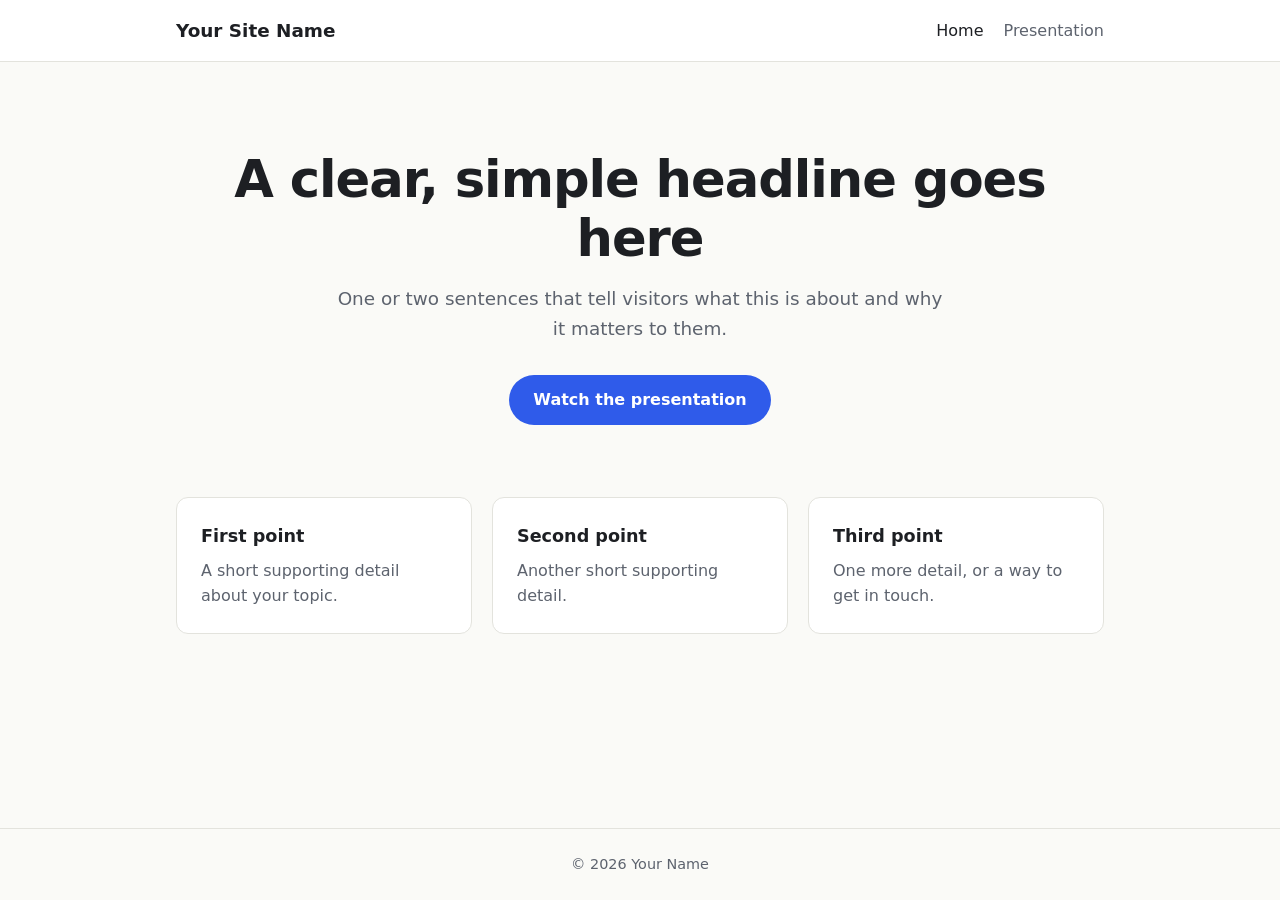
==== index.html @ c36fdcee "Add files via upload" ====
<!doctype html>
<html lang="en">
<head>
  <meta charset="utf-8">
  <meta name="viewport" content="width=device-width, initial-scale=1">
  <title>Your Site Name</title>
  <meta name="description" content="A one-sentence description of your site.">
  <link rel="stylesheet" href="style.css">
</head>
<body>

  <header class="site-header">
    <div class="container">
      <a class="brand" href="index.html">Your Site Name</a>
      <nav class="nav">
        <a href="index.html" aria-current="page">Home</a>
        <a href="presentation.html">Presentation</a>
      </nav>
    </div>
  </header>

  <main>
    <section class="hero">
      <div class="container">
        <!-- EDIT: your headline and intro -->
        <h1>A clear, simple headline goes here</h1>
        <p>One or two sentences that tell visitors what this is about and why it matters to them.</p>
        <a class="button" href="presentation.html">Watch the presentation</a>
      </div>
    </section>

    <section class="container cards">
      <!-- EDIT: three short highlights, or delete this section -->
      <div class="card">
        <h2>First point</h2>
        <p>A short supporting detail about your topic.</p>
      </div>
      <div class="card">
        <h2>Second point</h2>
        <p>Another short supporting detail.</p>
      </div>
      <div class="card">
        <h2>Third point</h2>
        <p>One more detail, or a way to get in touch.</p>
      </div>
    </section>
  </main>

  <footer class="site-footer">
    <div class="container">
      &copy; <span id="year">2026</span> Your Name
    </div>
  </footer>

  <script>document.getElementById("year").textContent = new Date().getFullYear();</script>
</body>
</html>
---- style.css ----
/* ---------- Theme ---------- */
:root {
  --bg: #fafaf7;
  --surface: #ffffff;
  --text: #1d1f23;
  --muted: #5d636e;
  --accent: #2f5bea;
  --accent-hover: #2348c4;
  --border: #e3e3dd;
  --radius: 12px;
  --max: 960px;
}

@media (prefers-color-scheme: dark) {
  :root {
    --bg: #14161a;
    --surface: #1c1f25;
    --text: #eceef2;
    --muted: #a0a6b1;
    --accent: #7c9bff;
    --accent-hover: #9cb3ff;
    --border: #2c3038;
  }
}

/* ---------- Base ---------- */
* { box-sizing: border-box; }

html { -webkit-text-size-adjust: 100%; }

body {
  margin: 0;
  background: var(--bg);
  color: var(--text);
  font-family: system-ui, -apple-system, "Segoe UI", Roboto, sans-serif;
  line-height: 1.6;
  display: flex;
  flex-direction: column;
  min-height: 100vh;
}

a { color: var(--accent); }
a:hover { color: var(--accent-hover); }

.container {
  width: 100%;
  max-width: var(--max);
  margin: 0 auto;
  padding: 0 16px;
}

/* ---------- Header / nav ---------- */
.site-header {
  border-bottom: 1px solid var(--border);
  background: var(--surface);
}

.site-header .container {
  display: flex;
  align-items: center;
  justify-content: space-between;
  flex-wrap: wrap;
  gap: 8px 24px;
  padding-top: 16px;
  padding-bottom: 16px;
}

.brand {
  font-weight: 700;
  font-size: 1.15rem;
  color: var(--text);
  text-decoration: none;
}

.nav { display: flex; gap: 20px; }

.nav a {
  color: var(--muted);
  text-decoration: none;
  font-weight: 500;
}

.nav a:hover,
.nav a[aria-current="page"] { color: var(--text); }

/* ---------- Main ---------- */
main { flex: 1; }

.hero {
  padding: 88px 0 72px;
  text-align: center;
}

.hero h1 {
  font-size: clamp(2rem, 5vw, 3.2rem);
  line-height: 1.15;
  margin: 0 0 16px;
  letter-spacing: -0.02em;
}

.hero p {
  font-size: 1.15rem;
  color: var(--muted);
  max-width: 620px;
  margin: 0 auto 32px;
}

.button {
  display: inline-block;
  background: var(--accent);
  color: #fff;
  padding: 12px 24px;
  border-radius: 999px;
  text-decoration: none;
  font-weight: 600;
  transition: background 0.15s ease;
}

.button:hover { background: var(--accent-hover); color: #fff; }

.button.secondary {
  background: transparent;
  color: var(--accent);
  border: 2px solid var(--accent);
}

.button.secondary:hover { background: var(--accent); color: #fff; }

.cards {
  display: grid;
  grid-template-columns: repeat(auto-fit, minmax(240px, 1fr));
  gap: 20px;
  padding-bottom: 80px;
}

.card {
  background: var(--surface);
  border: 1px solid var(--border);
  border-radius: var(--radius);
  padding: 24px;
}

.card h2 { font-size: 1.1rem; margin: 0 0 8px; }
.card p { margin: 0; color: var(--muted); }

/* ---------- Presentation page ---------- */
.page-head { padding: 56px 0 24px; }

.page-head h1 {
  font-size: clamp(1.7rem, 4vw, 2.4rem);
  margin: 0 0 8px;
  letter-spacing: -0.01em;
}

.page-head p { color: var(--muted); margin: 0; }

.video {
  position: relative;
  width: 100%;
  aspect-ratio: 16 / 9;
  border-radius: var(--radius);
  overflow: hidden;
  background: #000;
  border: 1px solid var(--border);
}

.video iframe {
  position: absolute;
  inset: 0;
  width: 100%;
  height: 100%;
  border: 0;
}

.download {
  display: flex;
  align-items: center;
  justify-content: space-between;
  flex-wrap: wrap;
  gap: 16px;
  margin: 28px 0 80px;
  padding: 24px;
  background: var(--surface);
  border: 1px solid var(--border);
  border-radius: var(--radius);
}

.download h2 { font-size: 1.1rem; margin: 0 0 4px; }
.download p { margin: 0; color: var(--muted); font-size: 0.95rem; }

/* ---------- Footer ---------- */
.site-footer {
  border-top: 1px solid var(--border);
  padding: 24px 0;
  color: var(--muted);
  font-size: 0.9rem;
  text-align: center;
}
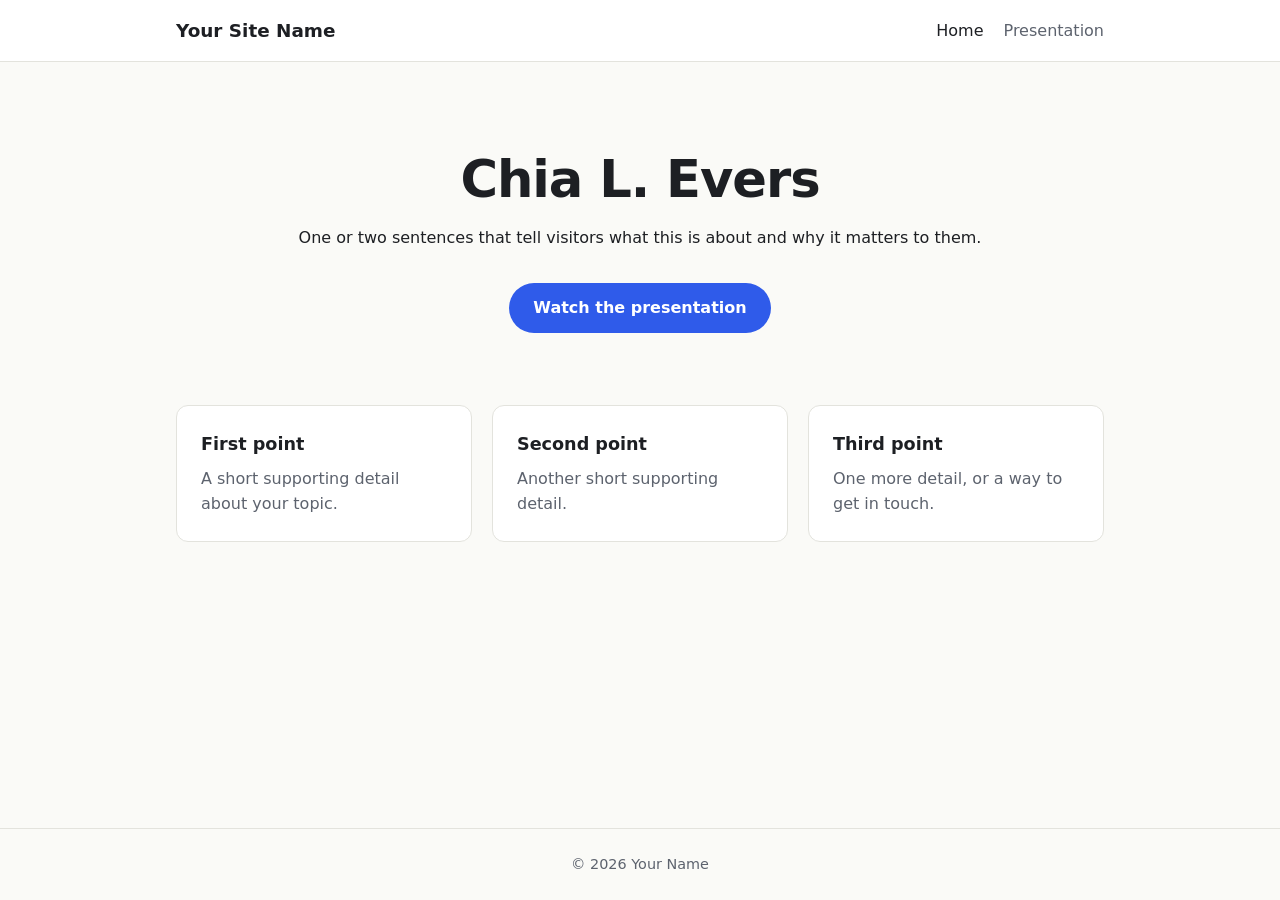
==== commit b773ea14: "Modify headline and intro in index.html Updated the headline and intro text in the hero section." ====
--- a/index.html
+++ b/index.html
@@ -23,8 +23,8 @@
     <section class="hero">
       <div class="container">
         <!-- EDIT: your headline and intro -->
-        <h1>A clear, simple headline goes here</h1>
-        <p>One or two sentences that tell visitors what this is about and why it matters to them.</p>
+        <h1>Chia L. Evers</h1>
+        <!<p>One or two sentences that tell visitors what this is about and why it matters to them.</p>
         <a class="button" href="presentation.html">Watch the presentation</a>
       </div>
     </section>
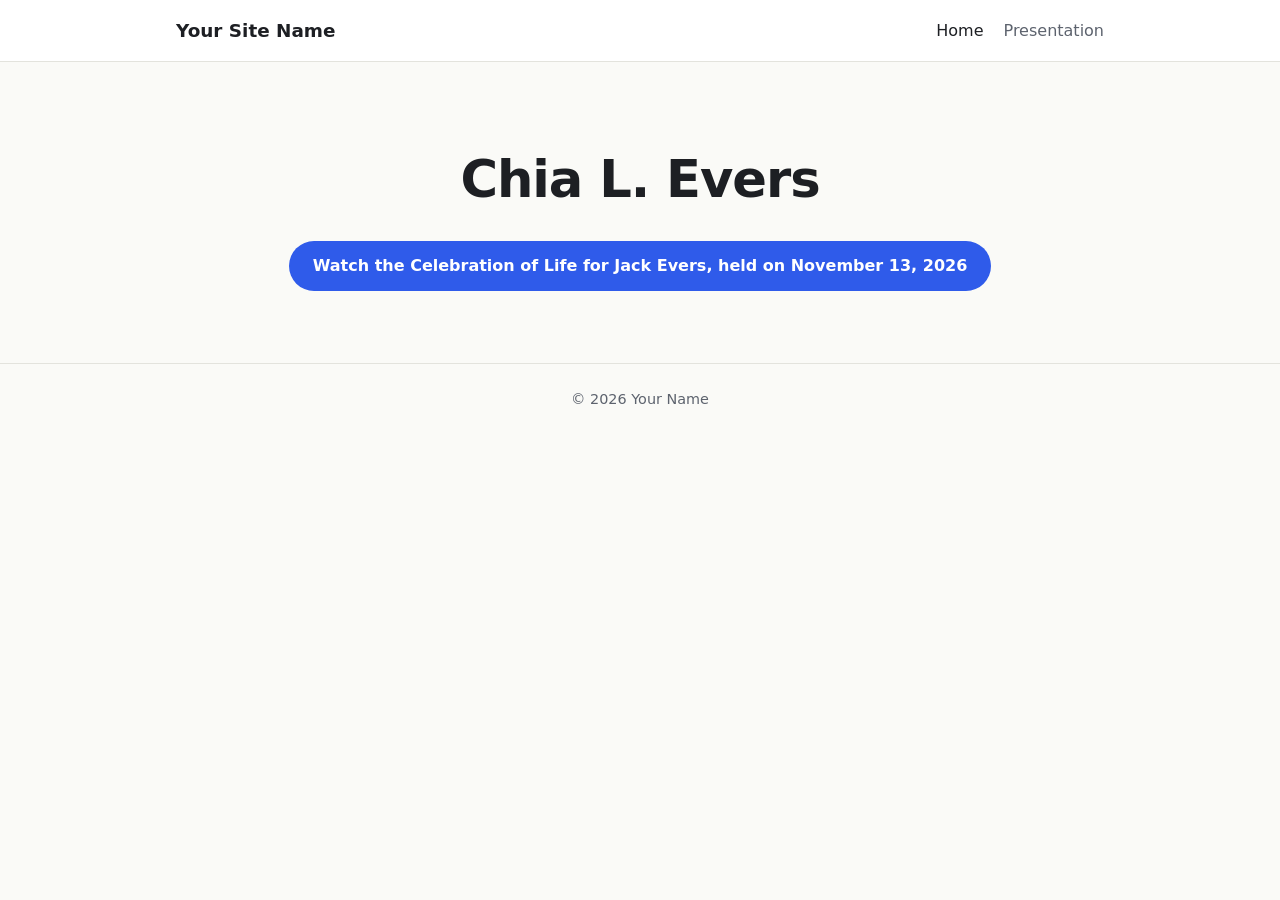
==== commit b5b12166: "Modify index.html for Jack Evers' celebration Updated the content to reflect a celebration of life f" ====
--- a/index.html
+++ b/index.html
@@ -24,27 +24,12 @@
       <div class="container">
         <!-- EDIT: your headline and intro -->
         <h1>Chia L. Evers</h1>
-        <!<p>One or two sentences that tell visitors what this is about and why it matters to them.</p>
-        <a class="button" href="presentation.html">Watch the presentation</a>
+        <p></p>
+        <a class="button" href="jackevers.html">Watch the Celebration of Life for Jack Evers, held on November 13, 2026</a>
       </div>
     </section>
 
-    <section class="container cards">
-      <!-- EDIT: three short highlights, or delete this section -->
-      <div class="card">
-        <h2>First point</h2>
-        <p>A short supporting detail about your topic.</p>
-      </div>
-      <div class="card">
-        <h2>Second point</h2>
-        <p>Another short supporting detail.</p>
-      </div>
-      <div class="card">
-        <h2>Third point</h2>
-        <p>One more detail, or a way to get in touch.</p>
-      </div>
-    </section>
-  </main>
+  
 
   <footer class="site-footer">
     <div class="container">
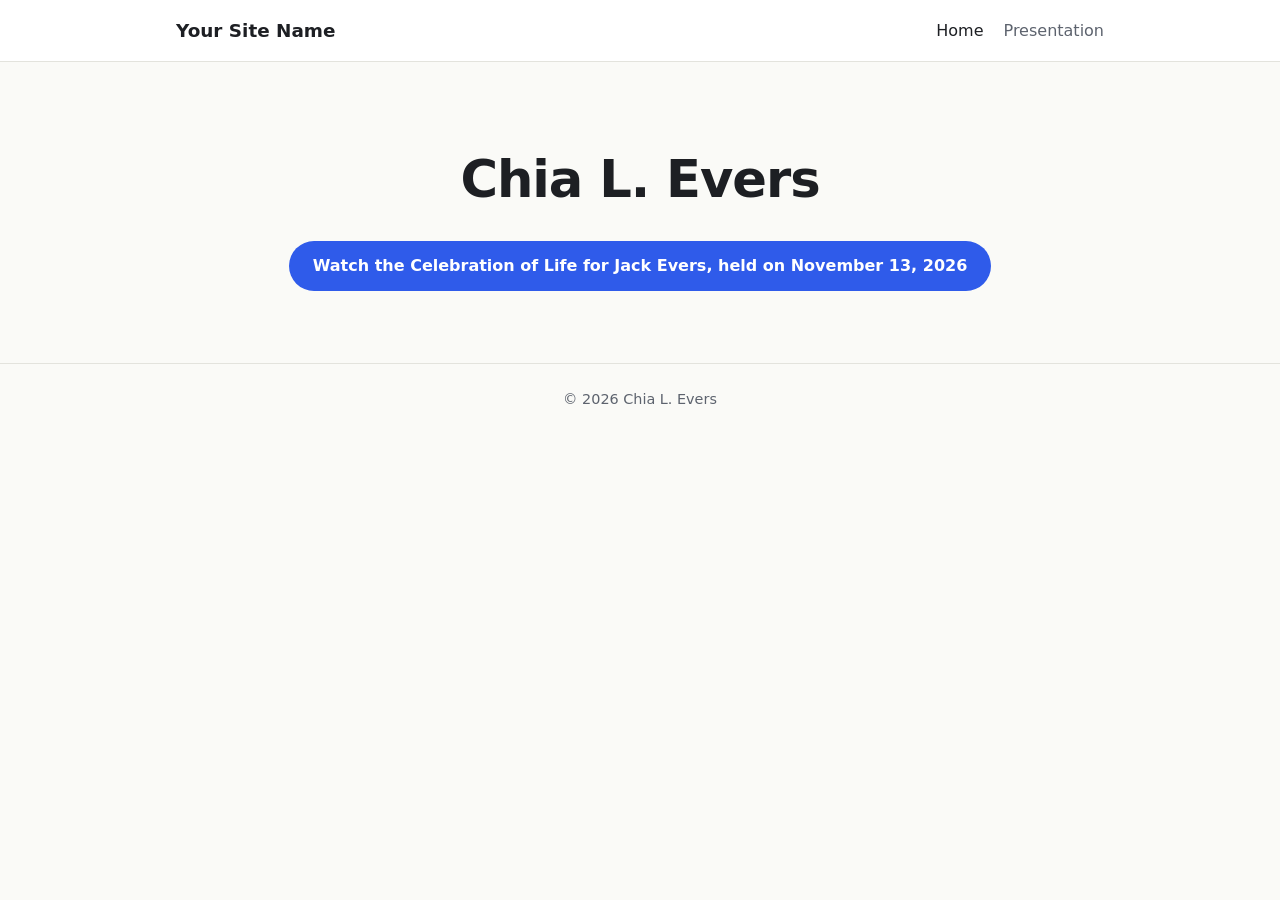
==== commit 2e8379a3: "Update footer name to Chia L. Evers" ====
--- a/index.html
+++ b/index.html
@@ -33,7 +33,7 @@
 
   <footer class="site-footer">
     <div class="container">
-      &copy; <span id="year">2026</span> Your Name
+      &copy; <span id="year">2026</span> Chia L. Evers
     </div>
   </footer>
 
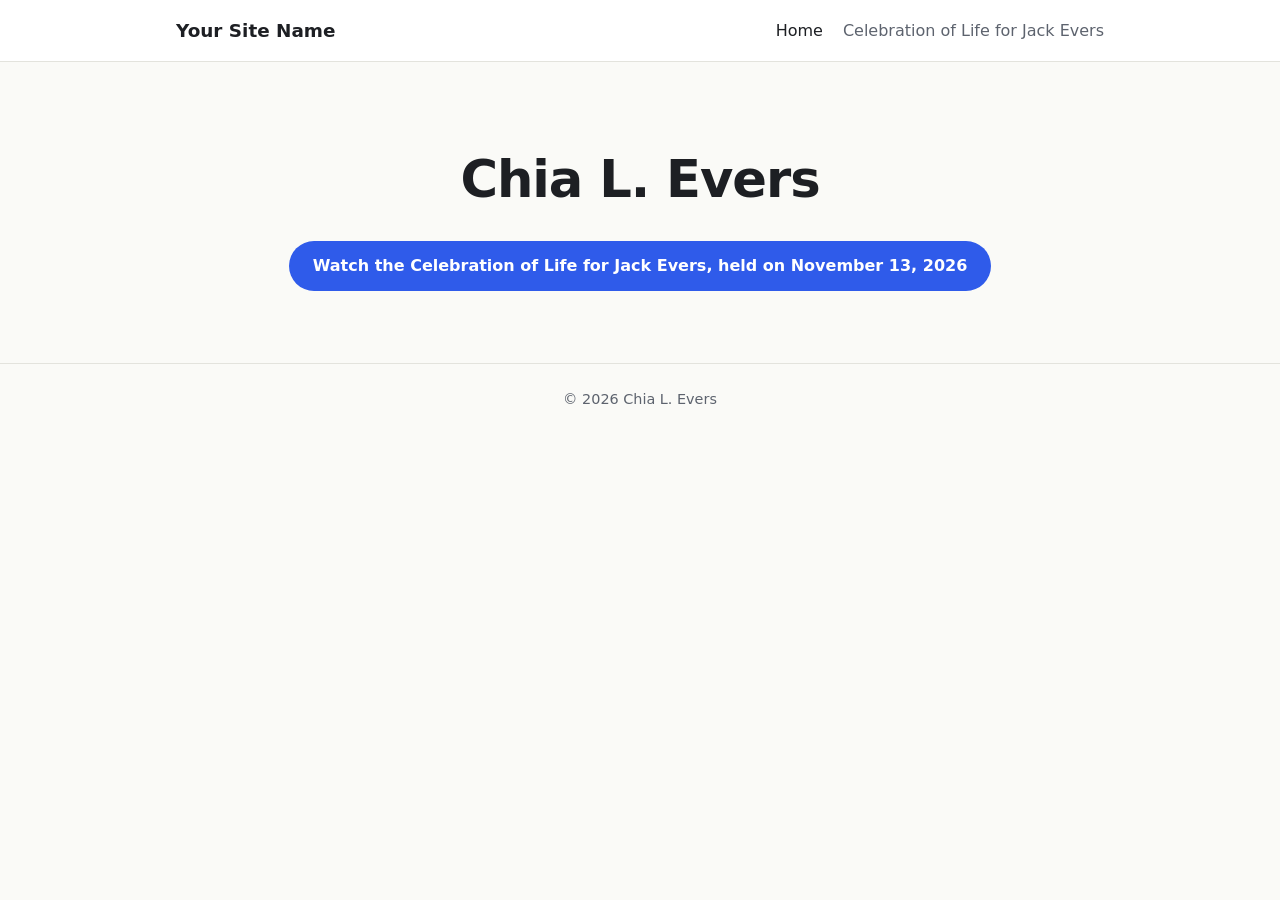
==== commit 9a17ee7b: "Update navigation link to Jack Evers celebration" ====
--- a/index.html
+++ b/index.html
@@ -3,8 +3,8 @@
 <head>
   <meta charset="utf-8">
   <meta name="viewport" content="width=device-width, initial-scale=1">
-  <title>Your Site Name</title>
-  <meta name="description" content="A one-sentence description of your site.">
+  <title>Chia L. Evers</title>
+  <meta name="description" content="">
   <link rel="stylesheet" href="style.css">
 </head>
 <body>
@@ -14,7 +14,7 @@
       <a class="brand" href="index.html">Your Site Name</a>
       <nav class="nav">
         <a href="index.html" aria-current="page">Home</a>
-        <a href="presentation.html">Presentation</a>
+        <a href="jackevers.html">Celebration of Life for Jack Evers</a>
       </nav>
     </div>
   </header>
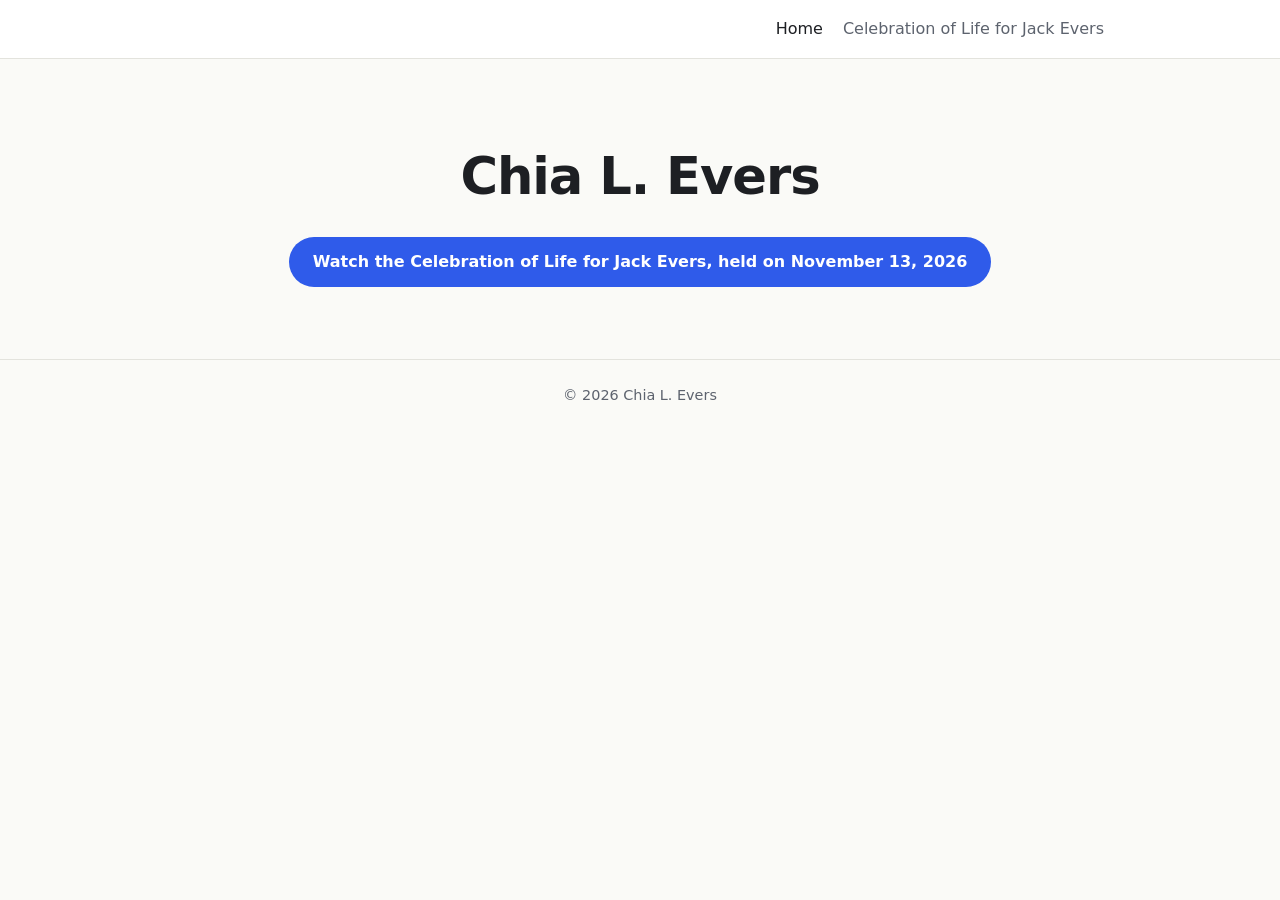
==== commit c4f53103: "Remove site name from brand link Removed site name from the brand link in the header." ====
--- a/index.html
+++ b/index.html
@@ -11,7 +11,7 @@
 
   <header class="site-header">
     <div class="container">
-      <a class="brand" href="index.html">Your Site Name</a>
+      <a class="brand" href="index.html"></a>
       <nav class="nav">
         <a href="index.html" aria-current="page">Home</a>
         <a href="jackevers.html">Celebration of Life for Jack Evers</a>
